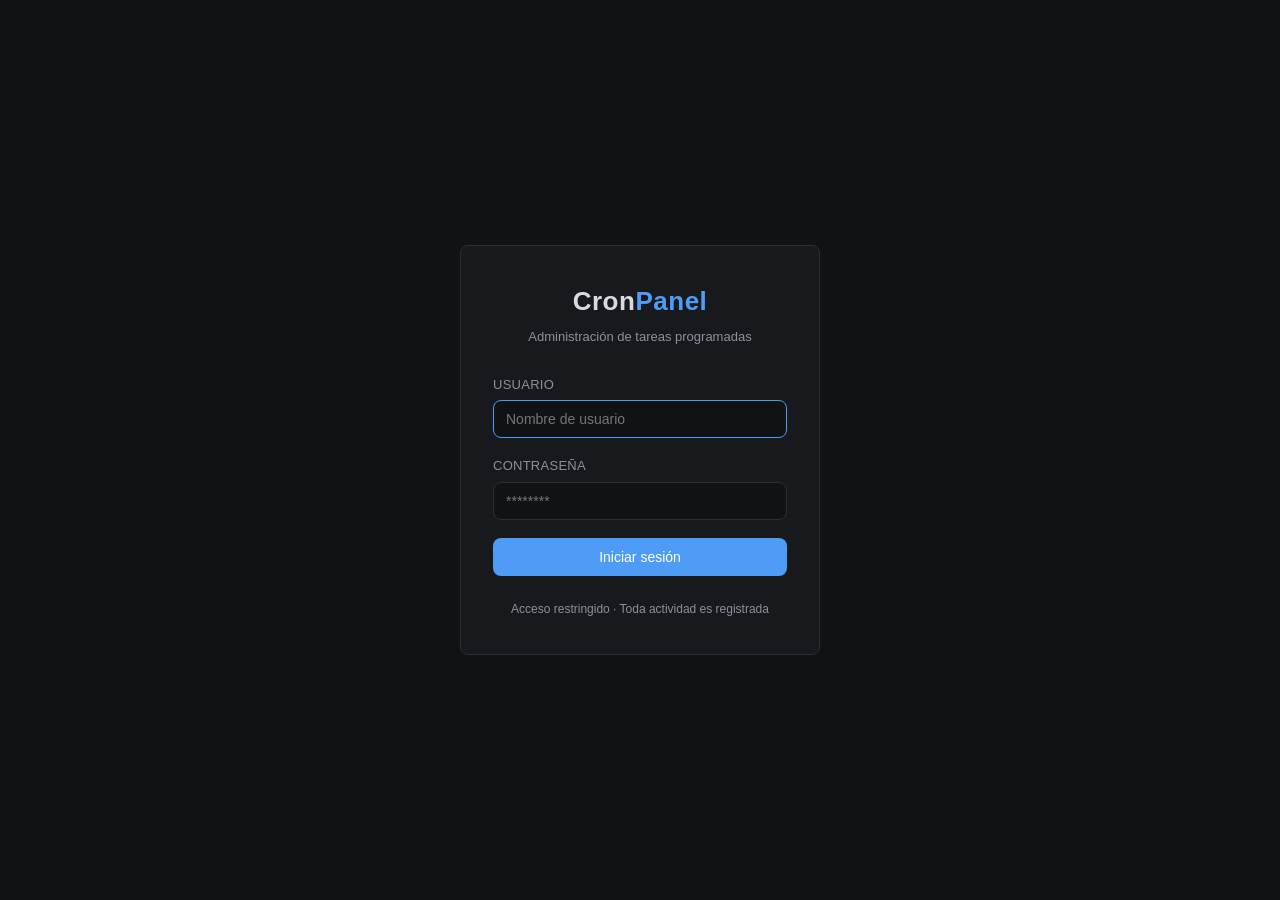
==== frontend/pages/dashboard.html @ 8b432f21 "chore: initialize CronPanel project" ====
<!DOCTYPE html>
<html lang="es">
<head>
    <meta charset="UTF-8">
    <meta name="viewport" content="width=device-width, initial-scale=1.0">
    <title>Dashboard | CronPanel</title>
    <link rel="stylesheet" href="../assets/css/main.css">
    <link rel="stylesheet" href="../assets/css/dashboard.css">
</head>
<body>
    <aside class="sidebar">
        <div class="sidebar-brand">Cron<span class="brand-accent">Panel</span></div>
        <nav class="sidebar-nav">
            <a href="dashboard.html" class="nav-item active">Dashboard</a>
            <span class="nav-item disabled" title="Disponible en próximas fases">Automatizaciones</span>
            <span class="nav-item disabled" title="Disponible en próximas fases">Scripts</span>
            <span class="nav-item disabled" title="Disponible en próximas fases">Ejecuciones</span>
            <span class="nav-separator"></span>
            <span class="nav-item disabled" title="Disponible en próximas fases">Usuarios</span>
            <span class="nav-item disabled" title="Disponible en próximas fases">Roles</span>
            <span class="nav-separator"></span>
            <span class="nav-item disabled" title="Disponible en próximas fases">Auditoría</span>
        </nav>
    </aside>

    <main class="content">
        <header class="topbar">
            <h2>Dashboard</h2>
            <div class="user-box">
                <span id="user-role" class="role-badge"></span>
                <span id="user-name"></span>
                <button id="logout-button" class="btn btn-secondary btn-small">Salir</button>
            </div>
        </header>

        <section class="stat-grid">
            <article class="card stat-card">
                <h3>Estado del sistema</h3>
                <p id="system-status" class="status-value">Consultando…</p>
            </article>
            <article class="card stat-card">
                <h3>Versión</h3>
                <p id="system-version" class="status-value">—</p>
            </article>
            <article class="card stat-card">
                <h3>Base de datos</h3>
                <p id="database-status" class="status-value">—</p>
            </article>
        </section>

        <section class="card">
            <h3>Bienvenido</h3>
            <p id="welcome-message" class="muted">
                Los módulos de automatizaciones, scripts y ejecuciones estarán
                disponibles en las siguientes fases del proyecto.
            </p>
        </section>
    </main>

    <script src="../assets/js/api.js"></script>
    <script src="../assets/js/auth.js"></script>
    <script src="../assets/js/dashboard.js"></script>
</body>
</html>
---- frontend/assets/css/main.css ----
/* CronPanel - base theme and shared components.
   Dark administrative/SOC style: near-black surfaces, gray text,
   one discreet accent color. */

:root {
    --bg: #101214;
    --surface: #17191d;
    --surface-raised: #1e2126;
    --border: #2a2e35;
    --text: #d7dae0;
    --text-muted: #8b919c;
    --accent: #4f9cf7;
    --accent-hover: #3d8bee;
    --danger: #e05561;
    --success: #43b581;
    --warning: #d9a03c;
    --font: "Segoe UI", "Helvetica Neue", Arial, sans-serif;
    --mono: "Cascadia Mono", Consolas, monospace;
    --radius: 8px;
}

* {
    box-sizing: border-box;
    margin: 0;
    padding: 0;
}

html, body {
    height: 100%;
}

body {
    font-family: var(--font);
    background-color: var(--bg);
    color: var(--text);
    font-size: 15px;
    line-height: 1.5;
}

h1, h2, h3 {
    font-weight: 600;
}

.brand-accent {
    color: var(--accent);
}

.muted {
    color: var(--text-muted);
}

.hidden {
    display: none !important;
}

/* Buttons */
.btn {
    border: 1px solid transparent;
    border-radius: var(--radius);
    padding: 10px 16px;
    font-size: 14px;
    cursor: pointer;
    transition: background-color 0.15s ease, border-color 0.15s ease;
}

.btn:disabled {
    opacity: 0.55;
    cursor: not-allowed;
}

.btn-primary {
    background-color: var(--accent);
    color: #ffffff;
}

.btn-primary:hover:not(:disabled) {
    background-color: var(--accent-hover);
}

.btn-secondary {
    background-color: var(--surface-raised);
    border-color: var(--border);
    color: var(--text);
}

.btn-secondary:hover:not(:disabled) {
    border-color: var(--text-muted);
}

.btn-small {
    padding: 6px 12px;
    font-size: 13px;
}

.btn-block {
    width: 100%;
}

/* Forms */
.form-group {
    margin-bottom: 18px;
}

.form-group label {
    display: block;
    margin-bottom: 6px;
    font-size: 13px;
    color: var(--text-muted);
    letter-spacing: 0.02em;
    text-transform: uppercase;
}

input[type="text"],
input[type="password"],
input[type="email"],
select,
textarea {
    width: 100%;
    padding: 10px 12px;
    background-color: var(--bg);
    border: 1px solid var(--border);
    border-radius: var(--radius);
    color: var(--text);
    font-size: 14px;
    outline: none;
    transition: border-color 0.15s ease;
}

input:focus,
select:focus,
textarea:focus {
    border-color: var(--accent);
}

/* Alerts */
.alert {
    padding: 10px 12px;
    border-radius: var(--radius);
    font-size: 14px;
    margin-bottom: 16px;
}

.alert-error {
    background-color: rgba(224, 85, 97, 0.12);
    border: 1px solid rgba(224, 85, 97, 0.45);
    color: var(--danger);
}
---- frontend/assets/css/dashboard.css ----
/* Dashboard layout: fixed sidebar + scrollable content (desktop first). */

.sidebar {
    position: fixed;
    top: 0;
    left: 0;
    bottom: 0;
    width: 230px;
    background-color: var(--surface);
    border-right: 1px solid var(--border);
    display: flex;
    flex-direction: column;
    padding: 20px 14px;
}

.sidebar-brand {
    font-size: 19px;
    font-weight: 600;
    padding: 6px 10px 18px;
}

.sidebar-nav {
    display: flex;
    flex-direction: column;
    gap: 4px;
    flex: 1;
}

.nav-item {
    display: block;
    padding: 9px 12px;
    border-radius: var(--radius);
    color: var(--text-muted);
    text-decoration: none;
    font-size: 14px;
}

a.nav-item:hover {
    background-color: var(--surface-raised);
    color: var(--text);
}

.nav-item.active {
    background-color: var(--surface-raised);
    color: var(--accent);
}

.nav-item.disabled {
    opacity: 0.45;
    cursor: not-allowed;
}

.nav-separator {
    height: 1px;
    background-color: var(--border);
    margin: 10px 4px;
}

.content {
    margin-left: 230px;
    padding: 24px 32px;
    min-height: 100vh;
}

.topbar {
    display: flex;
    align-items: center;
    justify-content: space-between;
    margin-bottom: 26px;
}

.user-box {
    display: flex;
    align-items: center;
    gap: 12px;
}

.role-badge {
    background-color: var(--surface-raised);
    border: 1px solid var(--border);
    color: var(--accent);
    font-size: 12px;
    padding: 3px 10px;
    border-radius: 999px;
    text-transform: uppercase;
    letter-spacing: 0.04em;
}

.stat-grid {
    display: grid;
    grid-template-columns: repeat(auto-fit, minmax(220px, 1fr));
    gap: 16px;
    margin-bottom: 22px;
}

.card {
    background-color: var(--surface);
    border: 1px solid var(--border);
    border-radius: var(--radius);
    padding: 20px 22px;
}

.stat-card h3,
.card h3 {
    font-size: 13px;
    color: var(--text-muted);
    text-transform: uppercase;
    letter-spacing: 0.05em;
    margin-bottom: 10px;
}

.status-value {
    font-size: 20px;
    font-weight: 600;
}

.status-ok { color: var(--success); }
.status-error { color: var(--danger); }

@media (max-width: 900px) {
    .sidebar { width: 190px; }
    .content { margin-left: 190px; padding: 18px; }
}
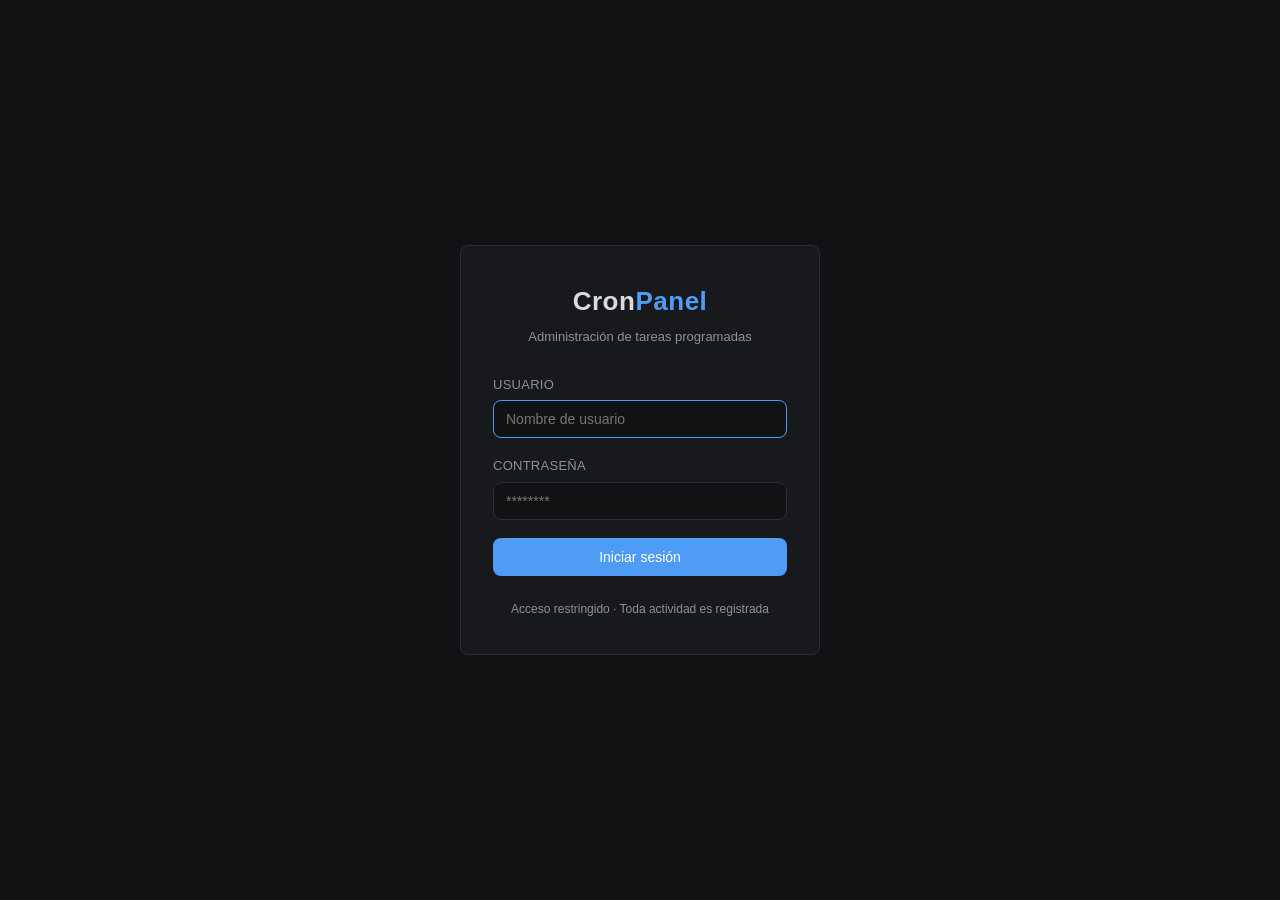
==== commit d6720fb5: "feat: implement cron job management" ====
--- a/frontend/pages/dashboard.html
+++ b/frontend/pages/dashboard.html
@@ -12,7 +12,7 @@
         <div class="sidebar-brand">Cron<span class="brand-accent">Panel</span></div>
         <nav class="sidebar-nav">
             <a href="dashboard.html" class="nav-item active">Dashboard</a>
-            <span class="nav-item disabled" title="Disponible en próximas fases">Automatizaciones</span>
+            <a href="cron-jobs.html" class="nav-item">Automatizaciones</a>
             <span class="nav-item disabled" title="Disponible en próximas fases">Scripts</span>
             <span class="nav-item disabled" title="Disponible en próximas fases">Ejecuciones</span>
             <span class="nav-separator"></span>
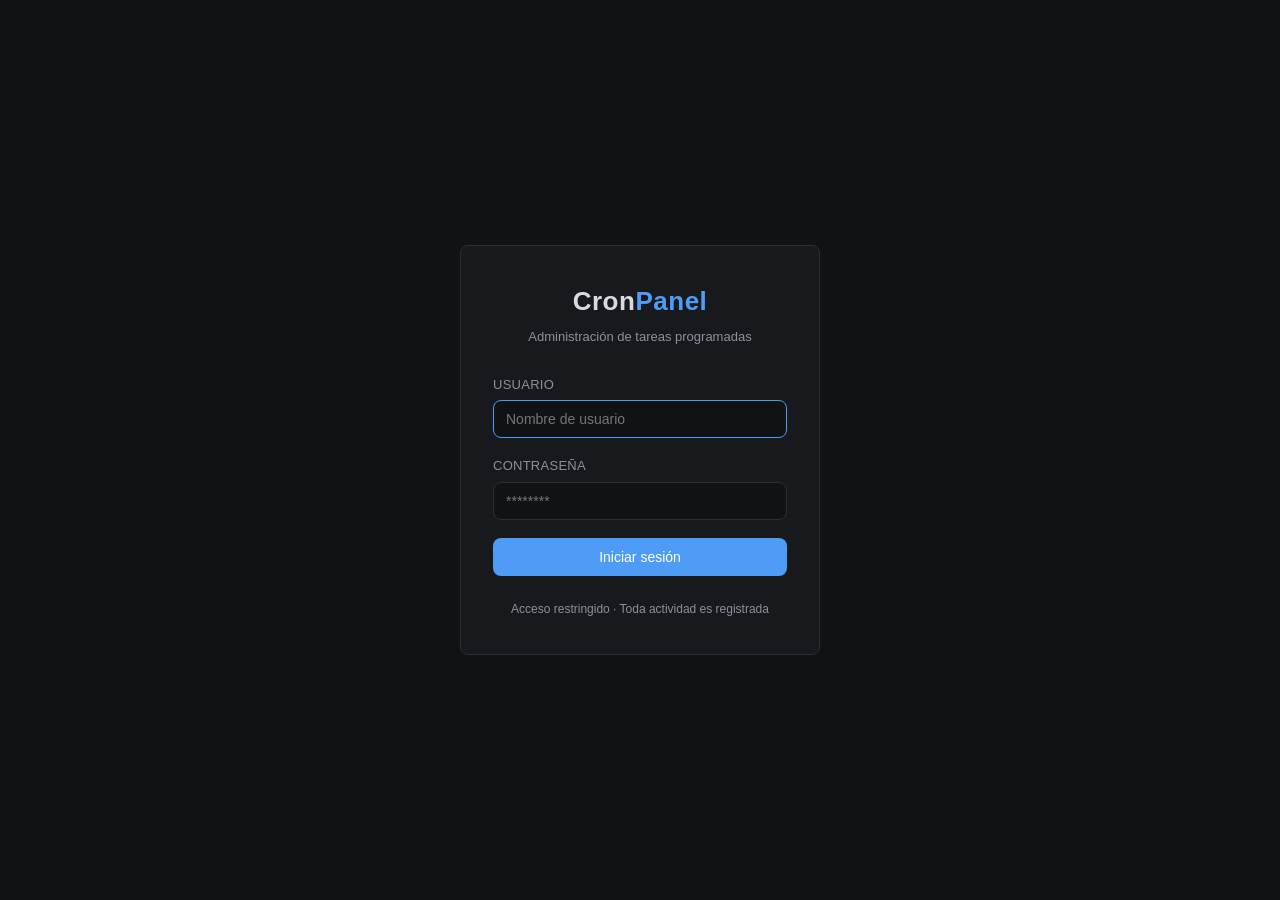
==== commit a363d0f7: "feat: implement secure script execution engine" ====
--- a/frontend/pages/dashboard.html
+++ b/frontend/pages/dashboard.html
@@ -13,8 +13,8 @@
         <nav class="sidebar-nav">
             <a href="dashboard.html" class="nav-item active">Dashboard</a>
             <a href="cron-jobs.html" class="nav-item">Automatizaciones</a>
-            <span class="nav-item disabled" title="Disponible en próximas fases">Scripts</span>
-            <span class="nav-item disabled" title="Disponible en próximas fases">Ejecuciones</span>
+            <a href="scripts.html" class="nav-item">Scripts</a>
+            <a href="executions.html" class="nav-item">Ejecuciones</a>
             <span class="nav-separator"></span>
             <span class="nav-item disabled" title="Disponible en próximas fases">Usuarios</span>
             <span class="nav-item disabled" title="Disponible en próximas fases">Roles</span>
@@ -51,8 +51,9 @@
         <section class="card">
             <h3>Bienvenido</h3>
             <p id="welcome-message" class="muted">
-                Los módulos de automatizaciones, scripts y ejecuciones estarán
-                disponibles en las siguientes fases del proyecto.
+                Gestiona automatizaciones (cron jobs), registra scripts permitidos en la
+                allow-list y consulta el historial de ejecuciones. El motor de ejecución
+                lanza solo scripts registrados, con entorno mínimo y tiempo límite.
             </p>
         </section>
     </main>
